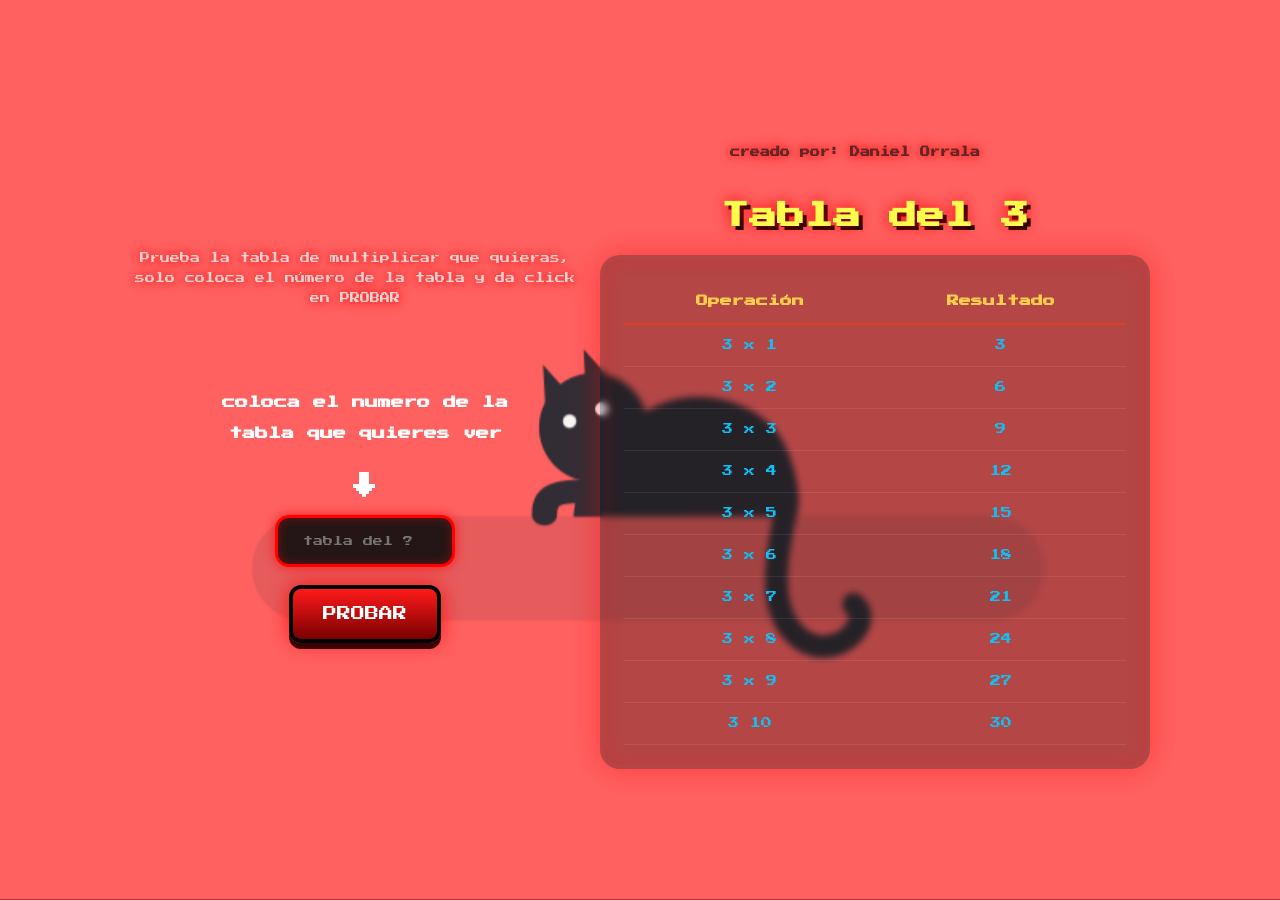
==== index.html @ de154c28 "rename the HTML file to index" ====
<!DOCTYPE html>
<html lang="es">
<head>
    <meta charset="UTF-8">
    <meta name="viewport" content="width=device-width, initial-scale=1.0">
    <title>Tabla del 3</title>
    <link rel="stylesheet" href="multiplicar.css">
    <script src="multiplicar.js" defer></script>
</head>
<body>
    <header>
        <div class="mensaje">

        <p>
            Prueba la tabla de multiplicar que quieras,
            solo coloca el número de la tabla y da click en PROBAR
        </p>
        </div>
        <h5>
            coloca el numero de la </h5>
        <h5>
            tabla que quieres ver </h5>
            <h5>
            <p class="flecha">↓</p>
            </h5>
        <input type="number" id="txtTabla" placeholder="tabla del ?">
        <h2><button onclick="generarTablas()" class="btn-probar">PROBAR</button></h2>
       
    </header>

    <main>
        <h6 class="mensajeCrea"> creado por: Daniel Orrala</h6>
        <h1 id="h1Titulo">Tabla del 3</h1>

      <div class="contenedor">

        <table>
            <thead>
                <tr>
                    <th>Operación</th>
                    <th>Resultado</th>
                </tr>
             </thead>
             <tbody id="divContenido">
                <tr><td>3 x 1</td><td>3</td></tr>
                <tr><td>3 x 2</td><td>6</td></tr>
                <tr><td>3 x 3</td><td>9</td></tr>
                <tr><td>3 x 4</td><td>12</td></tr>
                <tr><td>3 x 5</td><td>15</td></tr>
                <tr><td>3 x 6</td><td>18</td></tr>
                <tr><td>3 x 7</td><td>21</td></tr>
                <tr><td>3 x 8</td><td>24</td></tr>
                <tr><td>3 x 9</td><td>27</td></tr>
                <tr><td>3  10</td><td>30</td></tr>
             </tbody>
         </table>
     </div>
  </main>
</body>
</html>
---- multiplicar.css ----
/* Fuente arcade */
@import url('https://fonts.googleapis.com/css2?family=Press+Start+2P&display=swap');

*{
    margin:0;
    padding:0;
    box-sizing:border-box;
}

body{

    font-family:'Press Start 2P', cursive;

    min-height:100vh;

    display:flex;
    justify-content:center;
    align-items:center;

    padding:20px;

    color:white;

    overflow-x:hidden;

    position:relative;

    background:rgb(0, 0, 0);
}

/* GIF de fondo */

body::before{

    content:"";

    position:fixed;

    top:0;
    left:0;

    width:100%;
    height:100%;

    background:url("fondo_c_orange.GIF");

    background-size:cover;
    background-position:center;

    opacity:1.35;

    z-index:-2;
}

/* Capa oscura */

body::after{

    content:"";

    position:fixed;

    top:0;
    left:0;

    width:100%;
    height:100%;

    background:rgba(0, 0, 0, 0);

    z-index:-1;
}

/* Contenedor principal */

main{

    width:100%;
    max-width:550px;

    text-align:center;
}

/* Header */

header{

    margin-bottom:30px;

    display:flex;
    flex-direction:column;
    align-items:center;
    gap:18px;
}

/* Mensaje */

.mensaje{
    margin: 20px 20px 70px 0px;

    max-width:450px;

    text-align:center;

    line-height:2;

    color:#f0d3d3;

    text-shadow:
        0 0 10px red,
        0 0 20px rgba(255,0,0,0.5);

    font-size:10px;
}

/* Flecha */

.flecha{

    font-size:24px;

    margin-top:15px;

    animation:subirBajar 1s infinite;
}

@keyframes subirBajar{

    0%{
        transform:translateY(0);
    }

    50%{
        transform:translateY(8px);
    }

    100%{
        transform:translateY(0);
    }
}

/* Caja de texto */

#txtTabla{

    width:180px;

    padding:18px;

    border:none;

    outline:none;

    border-radius:14px;

    background:rgba(15,15,15,0.9);

    color:#ff4d4d;

    font-size:10px;

    text-align:center;

    font-family:'Press Start 2P', cursive;

    border:3px solid #ff0000;

    box-shadow:
        0 0 12px rgba(255,0,0,0.7),
        inset 0 0 10px rgba(255,0,0,0.4);

    transition:0.3s;
}

#txtTabla:focus{

    transform:scale(1.05);

    box-shadow:
        0 0 25px red,
        inset 0 0 15px rgba(255,0,0,0.7);
}

/* Botón */

.btn-probar{

    font-family:'Press Start 2P', cursive;

    background:linear-gradient(
        to bottom,
        #ff1a1a,
        #7a0000
    );

    border:4px solid #000;

    color:white;

    padding:18px 30px;

    font-size:14px;

    cursor:pointer;

    border-radius:12px;

    box-shadow:
        0 6px 0 #3b0000,
        0 0 20px rgba(255,0,0,0.8);

    transition:0.15s;
}

.btn-probar:hover{

    transform:translateY(-3px) scale(1.03);
}

.btn-probar:active{

    transform:translateY(4px);

    box-shadow:
        0 2px 0 #3b0000;
}

/* Título */

h1{

    font-size:28px;

    margin-bottom:25px;

    color:#fffc4e;

    text-shadow:
        0 0 15px red,
        4px 4px 0 #000;
}

/* Caja tabla */

.contenedor{

    background:rgba(10, 10, 10, 0.304);

    border:4px solid #ff000000;

    border-radius:20px;

    padding:20px;

    box-shadow:
        0 0 30px rgba(255,0,0,0.4),
        inset 0 0 20px rgba(255,0,0,0.15);

    backdrop-filter:blur(3px);
}

/* Tabla */

table{

    width:100%;

    border-collapse:collapse;
}

/* Encabezados */

th{

    color:#ffcd4d;

    padding:16px;

    border-bottom:2px solid rgba(255, 64, 0, 0.5);

    font-size:12px;
}

/* Filas */

td{

    padding:15px;

    font-size:11px;

    color:#0fc0f5;

    border-bottom:1px solid rgba(255,255,255,0.08);
}

/* Hover */

tr:hover{

    background:rgba(255,0,0,0.12);
}
.mensajeCrea{
    margin: 10px 10px 40px 80px;

    max-width:350px;

    text-align:center;

    line-height:2;

    color:#602626;

    text-shadow:
        0 0 10px red,
        0 0 20px rgba(255,0,0,0.5);

    font-size:10px;
}

/* Responsive */

/* ========================= */
/* TABLETS */
/* ========================= */

@media screen and (max-width: 900px){

    body{

        padding:30px 15px;

        overflow-y:auto;
    }

    main{

        width:100%;

        max-width:100%;
    }

    header{

        width:100%;

        gap:15px;
    }

    .mensaje{

        width:100%;

        max-width:600px;

        margin:20px 0 40px 0;

        font-size:9px;

        line-height:2.2;

        padding:0 10px;
    }

    h1{

        font-size:22px;

        line-height:1.5;

        margin-bottom:20px;
    }

    h5{

        text-align:center;

        font-size:10px;

        line-height:1.8;
    }

    #txtTabla{

        width:260px;

        max-width:90%;

        padding:16px;

        font-size:10px;
    }

    .btn-probar{

        width:260px;

        max-width:90%;

        font-size:11px;

        padding:16px;
    }

    .contenedor{

        width:100%;

        overflow-x:auto;

        padding:18px;
    }

    table{

        min-width:100%;
    }

    th{

        font-size:10px;

        padding:14px 10px;
    }

    td{

        font-size:9px;

        padding:12px 8px;

        line-height:1.6;
    }
}

/* ========================= */
/* CELULARES */
/* ========================= */

@media screen and (max-width: 600px){

    body{

        padding:20px 10px;

        align-items:flex-start;

        overflow-y:auto;
    }

    header{

        width:100%;

        gap:12px;
    }

    .mensaje{

        width:100%;

        max-width:100%;

        margin:10px 0 30px 0;

        padding:0 5px;

        font-size:7px;

        line-height:2.3;
    }

    h1{

        font-size:16px;

        line-height:1.7;

        margin-bottom:18px;
    }

    h5{

        font-size:8px;

        text-align:center;

        line-height:2;
    }

    .flecha{

        font-size:18px;

        margin-top:5px;
    }

    #txtTabla{

        width:100%;

        max-width:280px;

        padding:14px;

        font-size:8px;

        border-width:2px;
    }

    .btn-probar{

        width:100%;

        max-width:280px;

        padding:14px;

        font-size:8px;

        border-width:3px;
    }

    .contenedor{

        width:100%;

        padding:12px;

        border-radius:15px;

        overflow-x:auto;
    }

    table{

        width:100%;
    }

    th{

        font-size:8px;

        padding:10px 6px;

        line-height:1.8;
    }

    td{

        font-size:7px;

        padding:10px 6px;

        line-height:1.8;

        word-break:break-word;
    }
}

/* ========================= */
/* CELULARES MUY PEQUEÑOS */
/* ========================= */

@media screen and (max-width: 380px){

    .mensaje{

        font-size:6px;
    }

    h1{

        font-size:13px;
    }

    h5{

        font-size:7px;
    }
    h6{

        font-size:7px;
    }

    #txtTabla{

        font-size:7px;

        padding:12px;
    }

    .btn-probar{

        font-size:7px;

        padding:12px;
    }

    th{

        font-size:7px;
    }

    td{

        font-size:6px;
    }

    .h6Mensaje{
        h6{

        font-size:7px;
    }
       padding:12px;

         margin: 50px;

    max-width:450px;

    text-align:center;

    line-height:2;

    color:#730c0c;

    text-shadow:
        0 0 10px red,
        0 0 20px rgba(255,0,0,0.5);

    font-size:10px;
    }

}
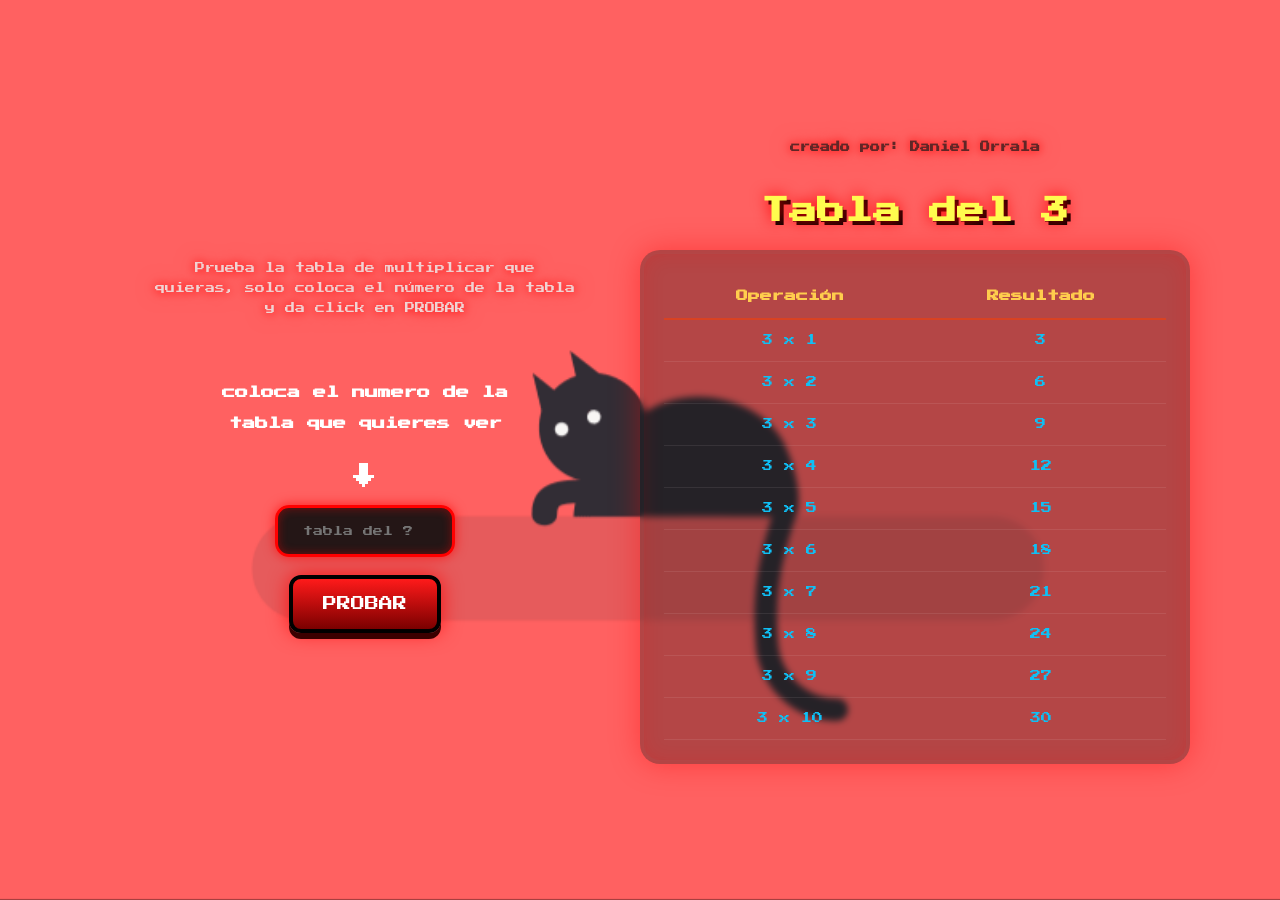
==== commit d08617c4: "improve responsiveness" ====
--- a/index.html
+++ b/index.html
@@ -20,11 +20,11 @@
             coloca el numero de la </h5>
         <h5>
             tabla que quieres ver </h5>
-            <h5>
+            
             <p class="flecha">↓</p>
-            </h5>
+            
         <input type="number" id="txtTabla" placeholder="tabla del ?">
-        <h2><button onclick="generarTablas()" class="btn-probar">PROBAR</button></h2>
+        <button onclick="generarTablas()" class="btn-probar">PROBAR</button>
        
     </header>
 
@@ -51,7 +51,7 @@
                 <tr><td>3 x 7</td><td>21</td></tr>
                 <tr><td>3 x 8</td><td>24</td></tr>
                 <tr><td>3 x 9</td><td>27</td></tr>
-                <tr><td>3  10</td><td>30</td></tr>
+                <tr><td>3 x 10</td><td>30</td></tr>
              </tbody>
          </table>
      </div>
--- a/multiplicar.css
+++ b/multiplicar.css
@@ -84,6 +84,8 @@
 /* Header */
 
 header{
+    width:100%;
+    max-width:550px;
 
     margin-bottom:30px;
 
@@ -96,7 +98,8 @@
 /* Mensaje */
 
 .mensaje{
-    margin: 20px 20px 70px 0px;
+    margin:20px auto 50px;
+    padding:0 15px;  
 
     max-width:450px;
 
@@ -143,7 +146,7 @@
 
 #txtTabla{
 
-    width:180px;
+    width:min(180px,90%);
 
     padding:18px;
 
@@ -198,6 +201,8 @@
     color:white;
 
     padding:18px 30px;
+    
+
 
     font-size:14px;
 
@@ -266,6 +271,8 @@
     width:100%;
 
     border-collapse:collapse;
+    min-width:300px;
+
 }
 
 /* Encabezados */
@@ -301,7 +308,9 @@
     background:rgba(255,0,0,0.12);
 }
 .mensajeCrea{
-    margin: 10px 10px 40px 80px;
+     margin:0 auto 40px;
+     padding:0, 15px;
+
 
     max-width:350px;
 
@@ -327,6 +336,7 @@
 @media screen and (max-width: 900px){
 
     body{
+        flex-direction:column;
 
         padding:30px 15px;
 
@@ -392,6 +402,7 @@
     }
 
     .btn-probar{
+        ;
 
         width:260px;
 
@@ -412,6 +423,8 @@
     }
 
     table{
+        min-width:300px;
+
 
         min-width:100%;
     }
@@ -440,6 +453,7 @@
 @media screen and (max-width: 600px){
 
     body{
+        flex-direction:column;
 
         padding:20px 10px;
 
@@ -465,7 +479,7 @@
 
         padding:0 5px;
 
-        font-size:7px;
+        font-size:9px;
 
         line-height:2.3;
     }
@@ -509,6 +523,7 @@
     }
 
     .btn-probar{
+        
 
         width:100%;
 
@@ -535,11 +550,13 @@
     table{
 
         width:100%;
+        min-width:300px;
+
     }
 
     th{
 
-        font-size:8px;
+        font-size:10px;
 
         padding:10px 6px;
 
@@ -548,7 +565,7 @@
 
     td{
 
-        font-size:7px;
+        font-size:6px;
 
         padding:10px 6px;
 
@@ -592,9 +609,9 @@
 
     .btn-probar{
 
-        font-size:7px;
-
-        padding:12px;
+        width:100%;
+    max-width:300px;
+
     }
 
     th{
@@ -610,7 +627,7 @@
     .h6Mensaje{
         h6{
 
-        font-size:7px;
+        font-size:9px;
     }
        padding:12px;
 
